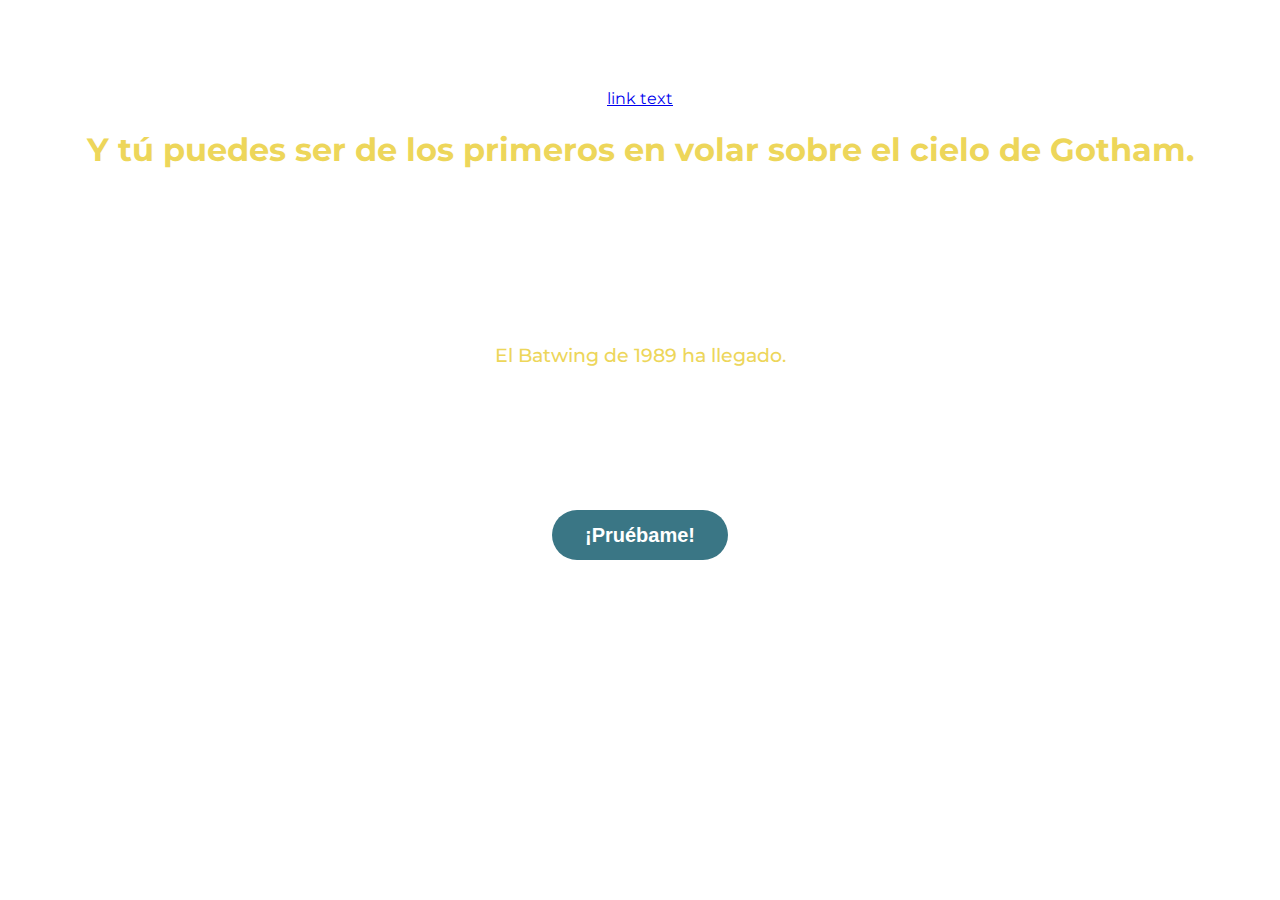
==== index.html @ 7cdbfc08 "[UPDATE] responsive" ====
<!DOCTYPE html>
<html lang="es">
<head>
    <meta charset="UTF-8">
    <meta name="viewport" content="width=device-width, initial-scale=1.0">
    <link rel="stylesheet" href="styles.css">
    <link rel="icon" type="image/png" href="https://firebasestorage.googleapis.com/v0/b/wakkamole-61f7d.appspot.com/o/Lego-assets%2Ffavicon-lego.png?alt=media&token=87231682-1514-4d00-b9b4-3c612daf47c9"/>
    <link href="https://fonts.googleapis.com/css2?family=Montserrat:wght@300;400;500;700;900&display=swap" rel="stylesheet">
    <title>LegoStoresMx Batwing 1989</title>
</head>
<body>
    <div class="main__section">
        <div class="logo__container fadeIn">
            <div class="logo__container--img">
                <img src="https://firebasestorage.googleapis.com/v0/b/wakkamole-61f7d.appspot.com/o/Lego-assets%2Flogolego.png?alt=media&token=1949b0be-95e9-4f50-a165-afdb2d12db10" alt="">
            </div>
        </div>
        <div class="hero">
        <div class="subtitle__container fadeIn">
            <h3>La baticueva está por abrirse...</h3>
            <a href="./calendar/index.html">link text</a>
        </div>
        <div class="title__container fadeIn">
            <h1>Y tú puedes ser de los primeros en volar sobre el cielo de Gotham.</h1>
        </div>
        <div class="countdown__container fadeIn">
            <div class="countdown__container--numbers">
                <div class="countdown__container--item">
                    <p class="countdown">00:00:00:00</p>
                    <div class="countdown__time--container">
                        <p class="countdown__time">Días</p>
                        <p class="countdown__time">Horas</p>
                        <p class="countdown__time">Minutos</p>
                        <p class="countdown__time">Segundos</p>
                    </div>
                </div>
            </div>
        </div>
        <!-- <div class="img__container fadeInDown">
            <img src="https://via.placeholder.com/430x260/8a8a8a/fafafa" alt="">
        </div> -->
        <div class="description__container fadeInUp">
            <h3>El Batwing de 1989 ha llegado.</h3>
            <p>LEGO Stores Mx trae para ti este lanzamiento exclusivo y la oportunidad de ser uno de los primeros en adquirir este set a partir del 21 de octubre.<br/></br>
                No te quedes fuera de esta increíble experiencia.
            </p>
        </div>
        <div class="button__container fadeInUp">
            <a class="typeform-share button" href="https://form.typeform.com/to/oizxB26B" data-mode="popup" style="display:inline-block;text-decoration:none;background-color:#3A7685;color:white;cursor:pointer;font-family:Helvetica,Arial,sans-serif;font-size:20px;line-height:50px;text-align:center;margin:0;height:50px;padding:0px 33px;border-radius:25px;max-width:100%;white-space:nowrap;overflow:hidden;text-overflow:ellipsis;font-weight:bold;-webkit-font-smoothing:antialiased;-moz-osx-font-smoothing:grayscale;" target="_blank">¡Pruébame! </a> <script> (function() { var qs,js,q,s,d=document, gi=d.getElementById, ce=d.createElement, gt=d.getElementsByTagName, id="typef_orm_share", b="https://embed.typeform.com/"; if(!gi.call(d,id)){ js=ce.call(d,"script"); js.id=id; js.src=b+"embed.js"; q=gt.call(d,"script")[0]; q.parentNode.insertBefore(js,q) } })() </script>
        </div>
    </div>
    </div>
    <script src="main.js"></script>
    <script src="http://cdn.jsdelivr.net/particles.js/2.0.0/particles.min.js"></script> <!-- stats.js lib --> <script src="http://threejs.org/examples/js/libs/stats.min.js"></script>
</body>
</html>
---- styles.css ----
body{
    margin: 0;
    font-family: 'Montserrat', sans-serif;
}
.main__section{
    background-image: url("https://via.placeholder.com/1280x800");
    background-size: cover;
    background-position: center center;
    background-repeat: no-repeat;
    /* background: rgb(255,213,0);
    background: linear-gradient(180deg, rgb(255, 213, 0) 0%, rgba(200,180,76,1) 34%, rgba(88,79,33,1) 78%, rgba(0,0,0,1) 100%); */
    min-height: 100vh;
    height: auto;
    text-align: center;
    
}

.logo__container{
    display: flex;
    justify-content: center;
}

.logo__container--img{
    padding-top: 10px;
}

.logo__container--img img{
    width: 50px;
}

.subtitle__container{
    text-align: center;
    color: white;
}

.title__container{
    color: #EDD65A;
}

.subtitle__container h3{
    font-weight: 300;
}

.countdown__container{
    background-image: url('https://firebasestorage.googleapis.com/v0/b/wakkamole-61f7d.appspot.com/o/lego-batman-landing%2Flogobatman-1989%403x.png?alt=media&token=17736fe8-aeae-40b9-98be-c18f8a16b8d5');
    /* background-size: cover; */
    height: 135px;
    background-position: center center;
    background-repeat: no-repeat;
    color: white;
    display: flex;
    align-items: center;
    justify-content: center;
}


.countdown__container--numbers{
    display: flex;
    justify-content: center;
}

.countdown__container--item{
    flex-direction: column;
}

.countdown{
    font-size: 40px;
    margin-bottom: 0;
}

.countdown__time--container{
    flex-direction: row;
    display: flex;
    justify-content: center;
}

.countdown__time{
    font-size: 12px;
    margin: 1em;

}

/* .img__container img{
    width: 90%;
} */

.description__container{
    width: 80%;
    display: inline-flex;
    flex-direction: column;
    align-items: center;
}

.description__container p{
    text-align: initial;
}

.description__container h3{
    margin-bottom: 0;
    font-weight: 500;
    color: #EDD65A;
}
.description__container p{
    margin-bottom: 2rem;
    color: white;
}

.button__container{
    padding-bottom: 4rem;
}

/* inicio snow */
canvas{ display: block; vertical-align: bottom; } /* ---- particles.js container ---- */ #particles-js{ position:absolute; width: 100%; height: 100%; background-color: #b61924; background-image: url("https://via.placeholder.com/1280x800"); background-repeat: no-repeat; background-size: cover; background-position: 50% 50%; } /* ---- stats.js ---- */ .count-particles{ background: #000022; position: absolute; top: 48px; left: 0; width: 80px; color: #13E8E9; font-size: .8em; text-align: left; text-indent: 4px; line-height: 14px; padding-bottom: 2px; font-family: Helvetica, Arial, sans-serif; font-weight: bold; } .js-count-particles{ font-size: 1.1em; } #stats, .count-particles{ -webkit-user-select: none; margin-top: 5px; margin-left: 5px; } #stats{ border-radius: 3px 3px 0 0; overflow: hidden; } .count-particles{ border-radius: 0 0 3px 3px; }
/* fin snow */



@keyframes fadeIn {
    from {
            opacity: 0;
    }
    to {
            opacity: 1;
    }
}

.fadeIn {
    animation-name: fadeIn;
    -webkit-animation-name: fadeIn;
    animation-duration: 4s;
    -webkit-animation-duration: 4s;
    animation-fill-mode: 4s;
    -webkit-animation-fill-mode: 4s;
}

.fadeInDown{
    animation-name: fadeInDown;
    -webkit-animation-name: fadeInDown;
    animation-duration: 1s;
    -webkit-animation-duration: 1s;
    animation-fill-mode: both;
    -webkit-animation-fill-mode: both;
}

@keyframes fadeInDown {
    from{
        opacity: 0;
        -webkit-transform: translate3d(0, -100%,0);
        transform: translate3d(0,-100%,0);
    }
    to{
        opacity: 1;
        -webkit-transform: translate3d(0,0,0);
    }
}

.fadeInUp{
    animation-name: fadeInUp;
    -webkit-animation-name: fadeInUp;
    animation-duration: 1s;
    -webkit-animation-duration: 1s;
    animation-fill-mode: both;
    -webkit-animation-fill-mode: both;
}

@keyframes fadeInUp {
    from{
        opacity: 0;
        -webkit-transform: translate3d(0, 100%,0);
        transform: translate3d(0,100%,0);
    }
    to{
        opacity: 1;
        -webkit-transform: translate3d(0,0,0);
        transform: translate3d(0,0,0);
    }
}

@media only screen and (min-width: 700px) {
    /* .img__container img{
        max-width: 30%;
    } */
    .description__container p {
        width: 500px;
    }
    .information__container p{
        font-size: 16px;
    }
}

@media only screen and (max-width: 600px) {
    .image__container img{
        width: 100vw;
    }
    .countdown{
        margin-top: 0;
    }
    .description__container p{
        font-size: 14px;
    }
}
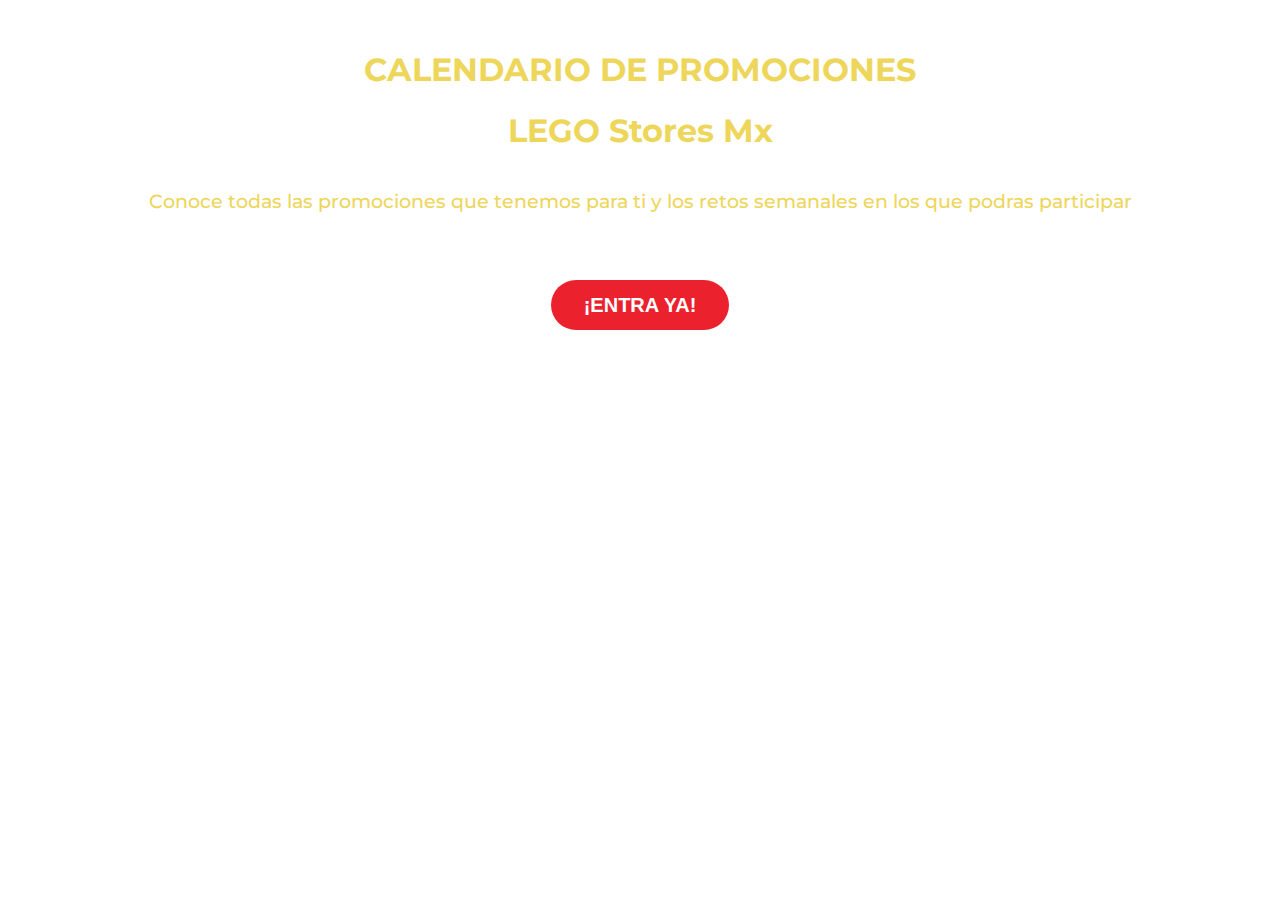
==== commit 07a779cc: "[UPDATE] days src" ====
--- a/index.html
+++ b/index.html
@@ -16,14 +16,15 @@
             </div>
         </div>
         <div class="hero">
-        <div class="subtitle__container fadeIn">
+        <!-- <div class="subtitle__container fadeIn">
             <h3>La baticueva está por abrirse...</h3>
             <a href="./calendar/index.html">link text</a>
+        </div> -->
+        <div class="title__container fadeIn">
+            <h1>CALENDARIO DE PROMOCIONES</h1>
+            <h1>LEGO Stores Mx</h1>
         </div>
-        <div class="title__container fadeIn">
-            <h1>Y tú puedes ser de los primeros en volar sobre el cielo de Gotham.</h1>
-        </div>
-        <div class="countdown__container fadeIn">
+        <!-- <div class="countdown__container fadeIn">
             <div class="countdown__container--numbers">
                 <div class="countdown__container--item">
                     <p class="countdown">00:00:00:00</p>
@@ -35,22 +36,19 @@
                     </div>
                 </div>
             </div>
-        </div>
+        </div> -->
         <!-- <div class="img__container fadeInDown">
             <img src="https://via.placeholder.com/430x260/8a8a8a/fafafa" alt="">
         </div> -->
         <div class="description__container fadeInUp">
-            <h3>El Batwing de 1989 ha llegado.</h3>
-            <p>LEGO Stores Mx trae para ti este lanzamiento exclusivo y la oportunidad de ser uno de los primeros en adquirir este set a partir del 21 de octubre.<br/></br>
-                No te quedes fuera de esta increíble experiencia.
-            </p>
+            <h3>Conoce todas las promociones que tenemos para ti y los retos semanales en los que podras participar</h3>
+            <p>¿Quieres acceder a las mejores sorpresas navideñas?</p>
         </div>
         <div class="button__container fadeInUp">
-            <a class="typeform-share button" href="https://form.typeform.com/to/oizxB26B" data-mode="popup" style="display:inline-block;text-decoration:none;background-color:#3A7685;color:white;cursor:pointer;font-family:Helvetica,Arial,sans-serif;font-size:20px;line-height:50px;text-align:center;margin:0;height:50px;padding:0px 33px;border-radius:25px;max-width:100%;white-space:nowrap;overflow:hidden;text-overflow:ellipsis;font-weight:bold;-webkit-font-smoothing:antialiased;-moz-osx-font-smoothing:grayscale;" target="_blank">¡Pruébame! </a> <script> (function() { var qs,js,q,s,d=document, gi=d.getElementById, ce=d.createElement, gt=d.getElementsByTagName, id="typef_orm_share", b="https://embed.typeform.com/"; if(!gi.call(d,id)){ js=ce.call(d,"script"); js.id=id; js.src=b+"embed.js"; q=gt.call(d,"script")[0]; q.parentNode.insertBefore(js,q) } })() </script>
+            <a class="typeform-share button" href="https://form.typeform.com/to/oizxB26B" data-mode="popup" style="display:inline-block;text-decoration:none;background-color:#EB212E;color:white;cursor:pointer;font-family:Helvetica,Arial,sans-serif;font-size:20px;line-height:50px;text-align:center;margin:0;height:50px;padding:0px 33px;border-radius:25px;max-width:100%;white-space:nowrap;overflow:hidden;text-overflow:ellipsis;font-weight:bold;-webkit-font-smoothing:antialiased;-moz-osx-font-smoothing:grayscale;" target="_blank">¡ENTRA YA! </a> <script> (function() { var qs,js,q,s,d=document, gi=d.getElementById, ce=d.createElement, gt=d.getElementsByTagName, id="typef_orm_share", b="https://embed.typeform.com/"; if(!gi.call(d,id)){ js=ce.call(d,"script"); js.id=id; js.src=b+"embed.js"; q=gt.call(d,"script")[0]; q.parentNode.insertBefore(js,q) } })() </script>
         </div>
     </div>
     </div>
     <script src="main.js"></script>
-    <script src="http://cdn.jsdelivr.net/particles.js/2.0.0/particles.min.js"></script> <!-- stats.js lib --> <script src="http://threejs.org/examples/js/libs/stats.min.js"></script>
 </body>
 </html>--- a/styles.css
+++ b/styles.css
@@ -3,7 +3,7 @@
     font-family: 'Montserrat', sans-serif;
 }
 .main__section{
-    background-image: url("https://via.placeholder.com/1280x800");
+    background-image: url("https://firebasestorage.googleapis.com/v0/b/legostores-5e8b8.appspot.com/o/calendar%2Fbck1_Mesa%20de%20trabajo%201%20(1).png?alt=media&token=c58e1357-c721-412c-9ab9-7ede81f5cdb7");
     background-size: cover;
     background-position: center center;
     background-repeat: no-repeat;
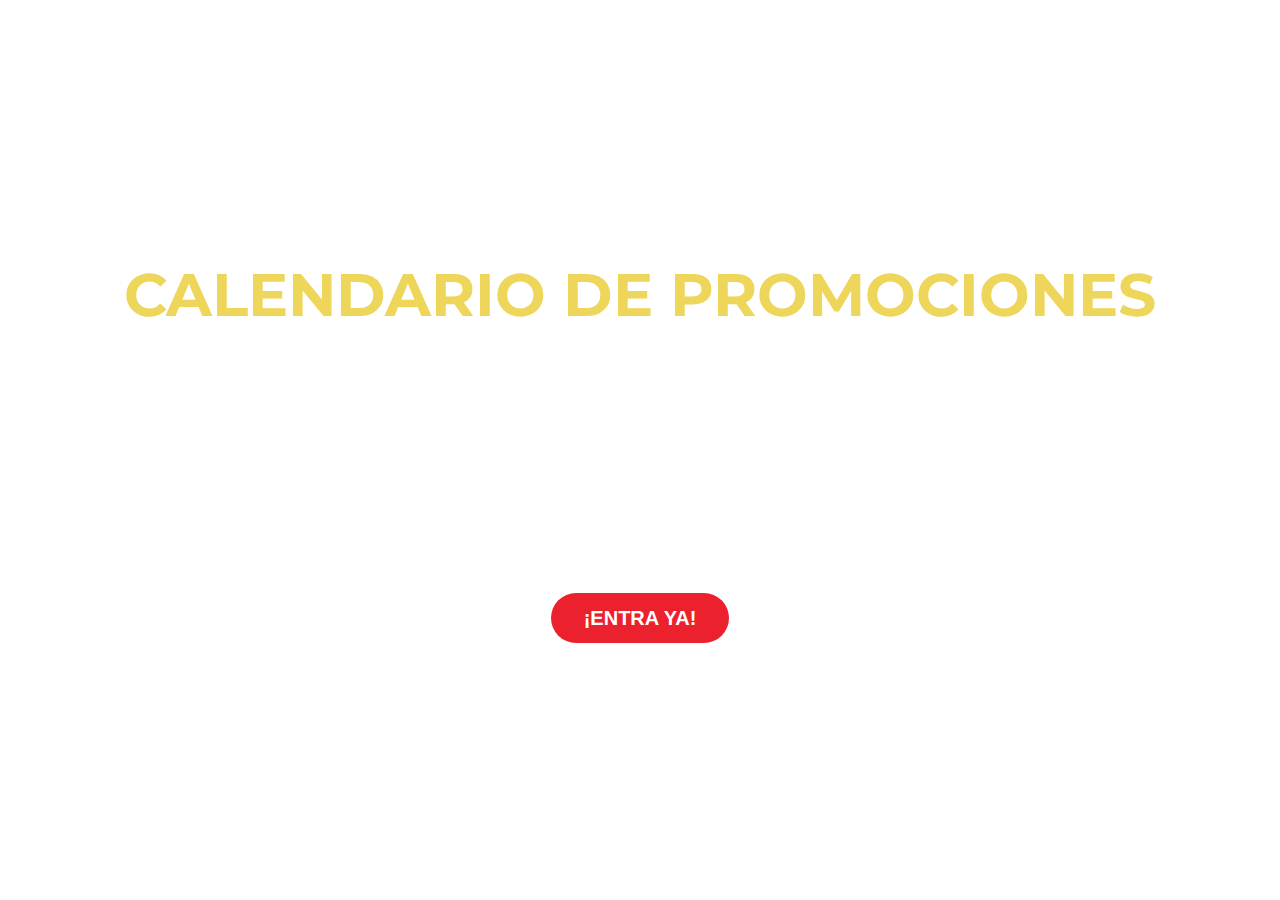
==== commit 629eac28: "[UPDATE] 1st pantalla copys" ====
--- a/index.html
+++ b/index.html
@@ -6,7 +6,7 @@
     <link rel="stylesheet" href="styles.css">
     <link rel="icon" type="image/png" href="https://firebasestorage.googleapis.com/v0/b/wakkamole-61f7d.appspot.com/o/Lego-assets%2Ffavicon-lego.png?alt=media&token=87231682-1514-4d00-b9b4-3c612daf47c9"/>
     <link href="https://fonts.googleapis.com/css2?family=Montserrat:wght@300;400;500;700;900&display=swap" rel="stylesheet">
-    <title>LegoStoresMx Batwing 1989</title>
+    <title>LEGOStoresMx Calendario</title>
 </head>
 <body>
     <div class="main__section">
@@ -22,7 +22,7 @@
         </div> -->
         <div class="title__container fadeIn">
             <h1>CALENDARIO DE PROMOCIONES</h1>
-            <h1>LEGO Stores Mx</h1>
+            <h1 class="title--white">LEGO Stores Mx</h1>
         </div>
         <!-- <div class="countdown__container fadeIn">
             <div class="countdown__container--numbers">
--- a/styles.css
+++ b/styles.css
@@ -12,6 +12,9 @@
     min-height: 100vh;
     height: auto;
     text-align: center;
+    display: flex;
+    flex-direction: column;
+    justify-content: center;
     
 }
 
@@ -80,6 +83,17 @@
 
 }
 
+h1{
+    font-size: 60px;
+}
+
+h3{
+    text-align: initial;
+}
+.title--white{
+    color: white;
+}
+
 /* .img__container img{
     width: 90%;
 } */
@@ -98,11 +112,12 @@
 .description__container h3{
     margin-bottom: 0;
     font-weight: 500;
-    color: #EDD65A;
+    color: #ffffff;
 }
 .description__container p{
     margin-bottom: 2rem;
     color: white;
+    text-align: center;
 }
 
 .button__container{
@@ -180,6 +195,7 @@
     /* .img__container img{
         max-width: 30%;
     } */
+
     .description__container p {
         width: 500px;
     }
@@ -189,6 +205,9 @@
 }
 
 @media only screen and (max-width: 600px) {
+    h1{
+        font-size: 37px;
+    }
     .image__container img{
         width: 100vw;
     }
